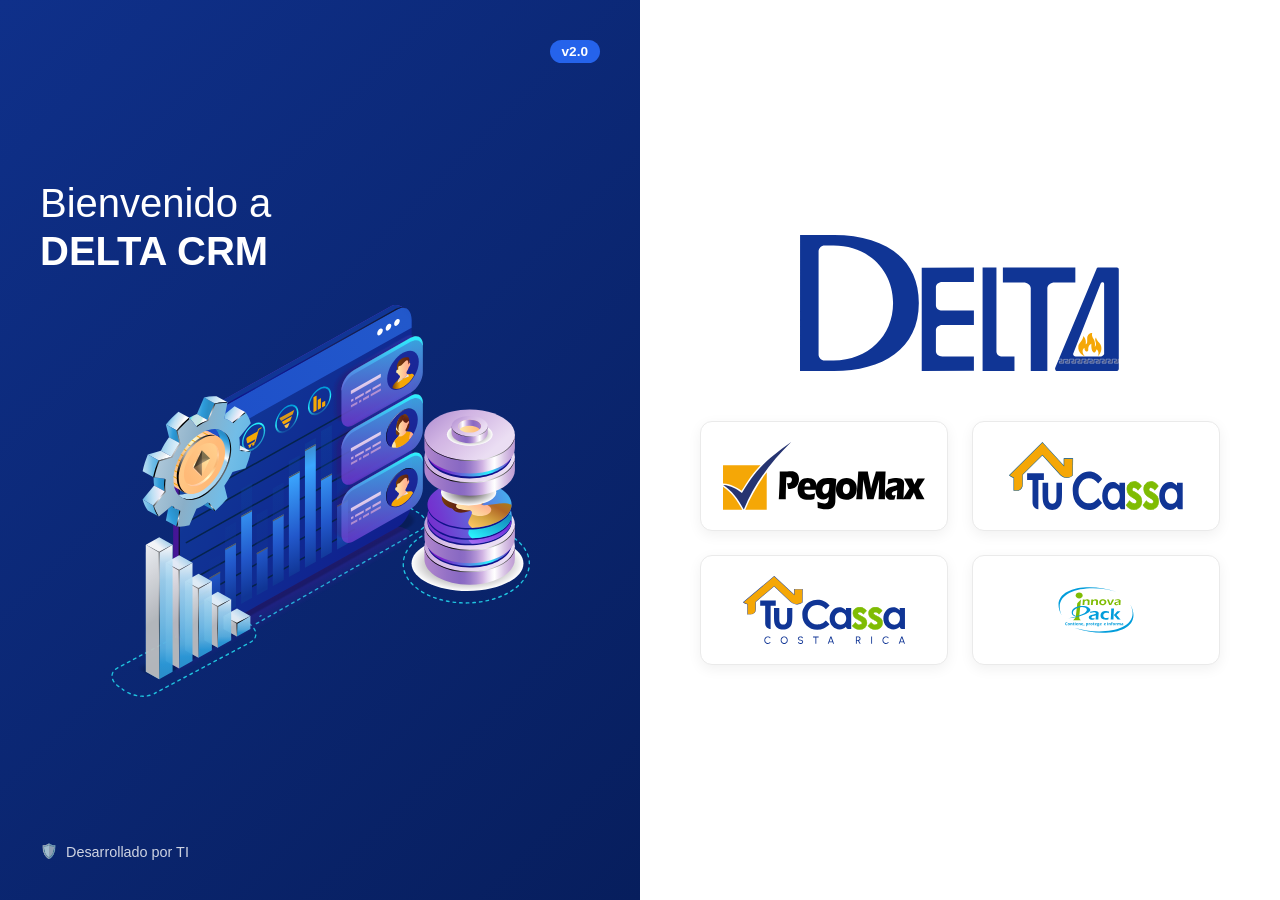
==== index.html @ 09dd129b "ajustes v4 en links" ====
<!doctype html>
<html lang="es">
  <head>
    <meta charset="UTF-8" />
    <meta name="viewport" content="width=device-width, initial-scale=1.0" />
    <title>Portal DELTA</title>
    <link rel="stylesheet" href="./portal.css" />
  </head>
  <body>
    <main class="login-container">
      <section class="panel-blue">
        <span class="version-tag">v2.0</span>
        <div class="blue-content">
          <h1>Bienvenido a <br /><strong>DELTA CRM</strong></h1>
          <img
            src="componentes/ilustracion-crm.svg"
            alt="Ilustración DELTA CRM"
            class="main-illustration"
          />
        </div>
        <footer class="ti-footer">
          <span class="shield-icon">🛡️</span> Desarrollado por TI
        </footer>
      </section>

      <section class="panel-white">
        <img
          src="componentes/logo-delta.svg"
          alt="Logo DELTA"
          class="main-logo"
        />

        <div class="brands-grid">
          <a href="https://deltapegomax.maxicassa.com" class="brand-card">
            <img src="componentes/logo-pegomax.svg" alt="Pegomax" />
          </a>
          <a href="https://deltatucassa.maxicassa.com" class="brand-card">
            <img src="componentes/logo-tucassa.svg" alt="Tu Cassa" />
          </a>
          <a href="https://deltatucassacr.maxicassa.com" class="brand-card">
            <img
              src="componentes/logo-tucassacr.svg"
              alt="Tu Cassa Costa Rica"
            />
          </a>
          <a href="https://deltainnovapack.maxicassa.com" class="brand-card">
            <img src="componentes/logo-innovapack.svg" alt="Innova Pack" />
          </a>
        </div>
      </section>
    </main>
  </body>
</html>
---- portal.css ----
/* ==========================================
   1. RESETEO Y CONFIGURACIÓN BASE
   ========================================== */
* {
    box-sizing: border-box;
    margin: 0;
    padding: 0;
    font-family: 'Segoe UI', Tahoma, Geneva, Verdana, sans-serif;
}

body, html {
    width: 100%;
    height: 100%;
    overflow: hidden; /* Evita scrolls inesperados en la pantalla completa */
    background-color: #f4f6f9;
}

/* Contenedor principal en Pantallas Grandes (Desktop) */
.login-container {
    display: flex;
    width: 100%;
    height: 100vh; /* Ocupa exactamente el alto de la pantalla visible */
    flex-direction: row;
}

/* ==========================================
   2. PANEL IZQUIERDO (AZUL)
   ========================================== */
.panel-blue {
    background: linear-gradient(135deg, #0f308a 0%, #071e5d 100%);
    color: #ffffff;
    width: 50%; /* Se reparte el 50% del ancho con el panel blanco */
    height: 100%;
    display: flex;
    flex-direction: column;
    justify-content: space-between; /* Empuja el footer al fondo y el contenido al centro */
    padding: 40px;
    position: relative;
}

.version-tag {
    position: absolute;
    top: 40px;
    right: 40px;
    background-color: #2563eb;
    padding: 4px 12px;
    border-radius: 20px;
    font-size: 0.85rem;
    font-weight: 600;
}

.blue-content {
    margin: auto 0; /* Centrado vertical del bloque de texto e imagen */
    display: flex;
    flex-direction: column;
    align-items: flex-start;
}

.blue-content h1 {
    font-size: 2.5rem;
    font-weight: 300;
    line-height: 1.2;
    margin-bottom: 30px;
}

.blue-content h1 strong {
    font-weight: 700;
}

.main-illustration {
    width: 100%;
    max-width: 420px; /* Evita que la ilustración se vuelva gigante */
    height: auto;
    align-self: center;
}

.ti-footer {
    font-size: 0.9rem;
    opacity: 0.8;
    display: flex;
    align-items: center;
    gap: 8px;
}

/* ==========================================
   3. PANEL DERECHO (BLANCO)
   ========================================== */
.panel-white {
    background-color: #ffffff;
    width: 50%;
    height: 100%;
    display: flex;
    flex-direction: column;
    justify-content: center; /* Centra verticalmente el logo y los botones */
    align-items: center;    /* Centra horizontalmente el contenido */
    padding: 60px;
    gap: 50px; /* Espacio controlado entre el logo de Delta y la cuadrícula */
}

.main-logo {
    width: 100%;
    max-width: 320px; /* Tamaño controlado para el logo de Delta */
    height: auto;
}

/* Cuadrícula de marcas */
.brands-grid {
    display: grid;
    grid-template-columns: repeat(2, 1fr); /* 2 columnas simétricas */
    gap: 24px;
    width: 100%;
    max-width: 540px; /* Limita el ancho de la rejilla para que no se desarme */
}

.brand-card {
    background: #ffffff;
    border-radius: 12px;
    padding: 20px;
    display: flex;
    justify-content: center;
    align-items: center;
    box-shadow: 0px 4px 14px rgba(0, 0, 0, 0.06);
    transition: transform 0.2s ease, box-shadow 0.2s ease;
    height: 110px; /* Alto fijo para mantener las tarjetas uniformes */
    border: 1px solid #eaeaea;
}

.brand-card:hover {
    transform: translateY(-3px);
    box-shadow: 0px 8px 20px rgba(0, 0, 0, 0.1);
}

.brand-card img {
    max-width: 100%;
    max-height: 100%;
    object-fit: contain; /* Ajusta los logos internos sin deformarlos */
}

/* ==========================================
   4. RESPONSIVE (TABLETS Y CELULARES)
   ========================================== */
@media (max-width: 1024px) {
    body, html {
        overflow: auto; /* Permite scroll en pantallas pequeñas si falta espacio */
    }

    .login-container {
        flex-direction: column; /* Cambia a diseño vertical (uno abajo del otro) */
        height: auto;
    }

    .panel-blue, .panel-white {
        width: 100%; /* Ambos paneles toman todo el ancho */
        height: auto;
    }

    .panel-blue {
        padding: 60px 40px 40px 40px;
        align-items: center;
    }

    .blue-content {
        align-items: center;
        text-align: center;
    }

    .panel-white {
        padding: 50px 20px;
        gap: 40px;
    }

    .brands-grid {
        max-width: 440px; /* Ajuste sutil de tamaño en móviles/tablets */
    }
}

@media (max-width: 480px) {
    /* Celulares muy pequeños: las tarjetas pasan a ser de 1 sola columna */
    .brands-grid {
        grid-template-columns: 1fr;
        gap: 16px;
    }
    
    .blue-content h1 {
        font-size: 2rem;
    }
}
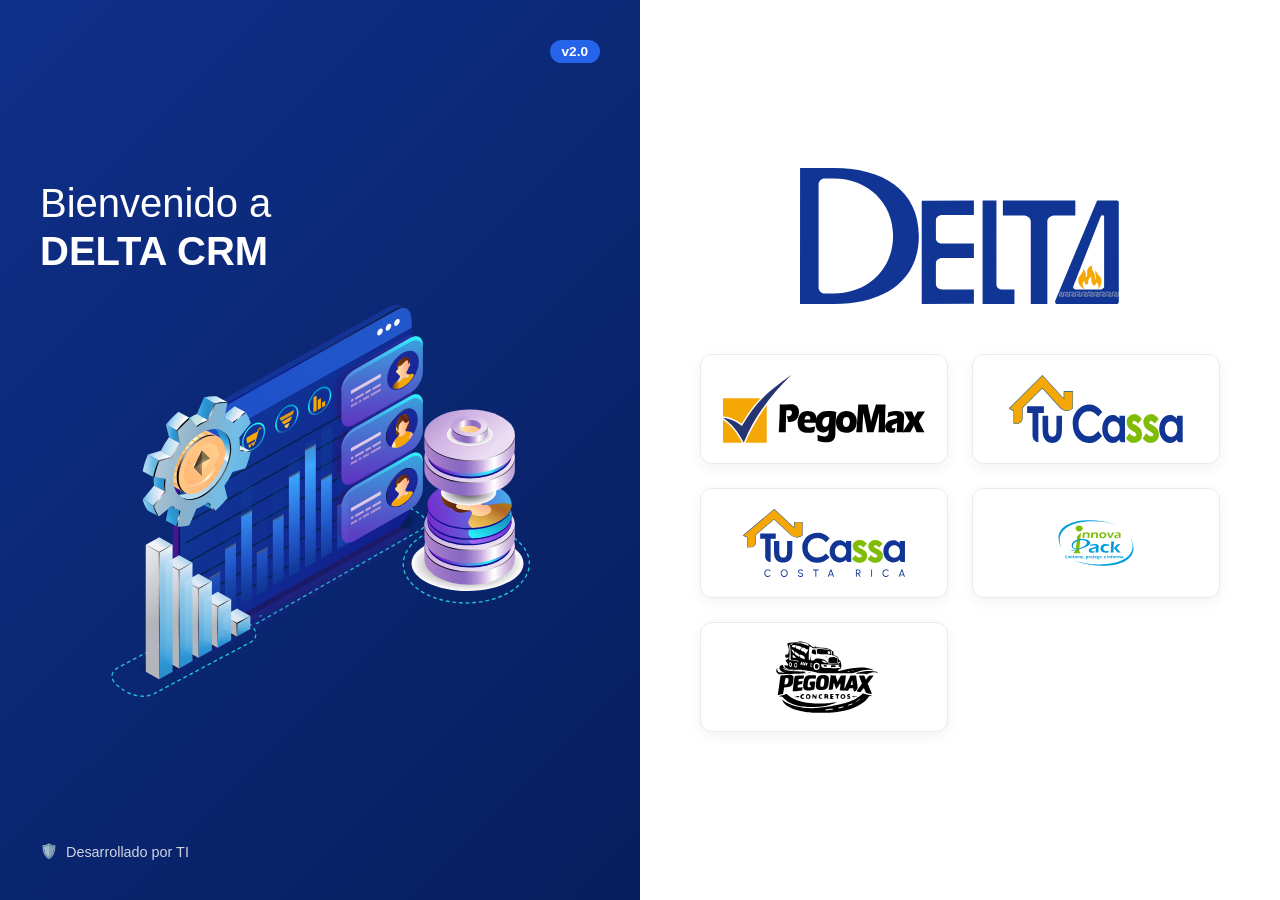
==== commit 91686c7a: "Adiccion de pegoconcreto y ajuste de icono de pestaña" ====
--- a/index.html
+++ b/index.html
@@ -5,6 +5,7 @@
     <meta name="viewport" content="width=device-width, initial-scale=1.0" />
     <title>Portal DELTA</title>
     <link rel="stylesheet" href="./portal.css" />
+    <link rel="icon" href="/componentes/img_portal.png" />
   </head>
   <body>
     <main class="login-container">
@@ -46,6 +47,12 @@
           <a href="https://deltainnovapack.maxicassa.com" class="brand-card">
             <img src="componentes/logo-innovapack.svg" alt="Innova Pack" />
           </a>
+
+          <div class="brand-card">
+            <a href="#" class="brand-card-pgc">
+              <img src="componentes/logo-pegoconreto.svg" alt="Pego Concreto" />
+            </a>
+          </div>
         </div>
       </section>
     </main>
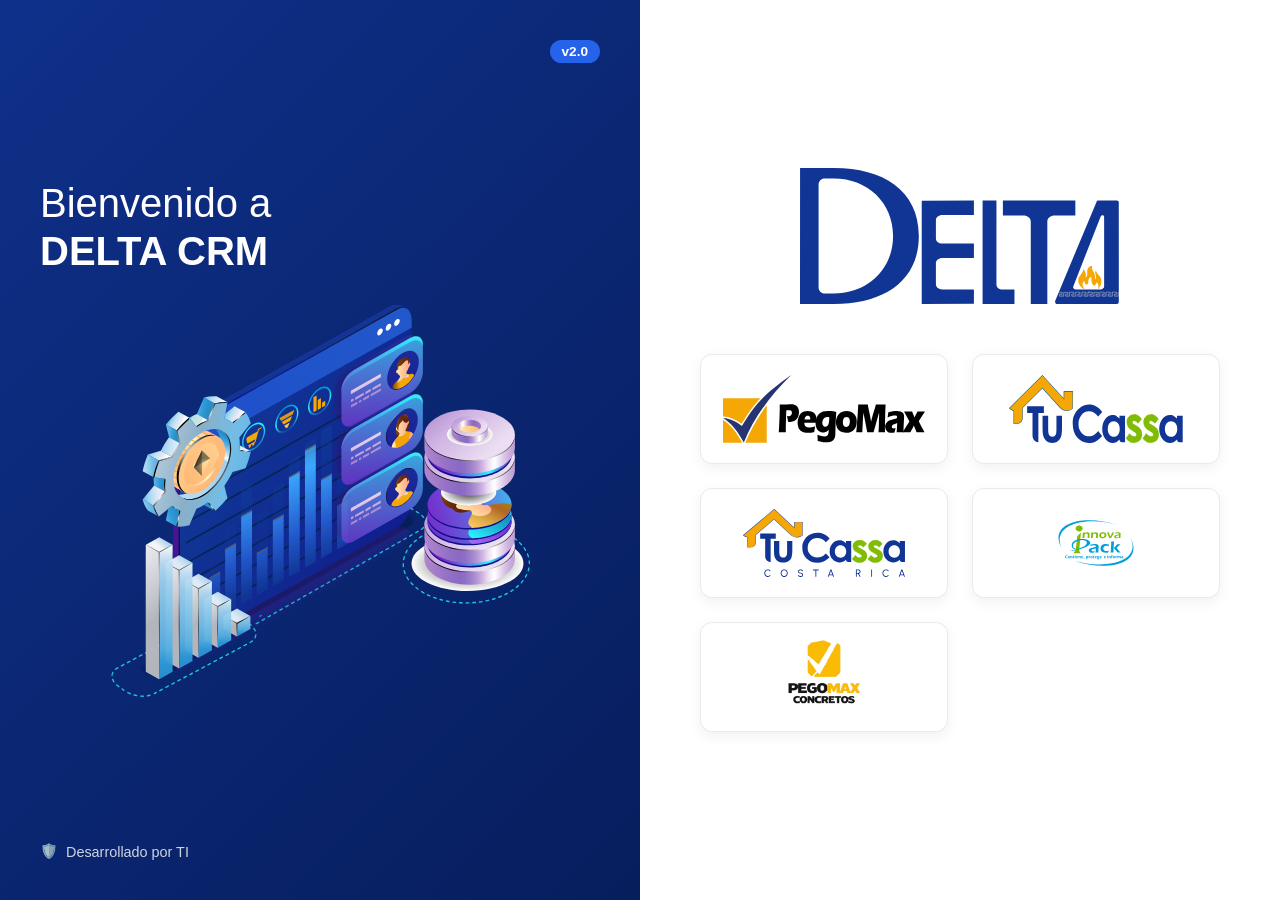
==== commit 0b836379: "Ajustes en logo pego concreto" ====
--- a/index.html
+++ b/index.html
@@ -5,7 +5,7 @@
     <meta name="viewport" content="width=device-width, initial-scale=1.0" />
     <title>Portal DELTA</title>
     <link rel="stylesheet" href="./portal.css" />
-    <link rel="icon" href="/componentes/img_portal.png" />
+    <link rel="icon" href="./componentes/img_portal.png" />
   </head>
   <body>
     <main class="login-container">
@@ -50,7 +50,7 @@
 
           <div class="brand-card">
             <a href="#" class="brand-card-pgc">
-              <img src="componentes/logo-pegoconreto.svg" alt="Pego Concreto" />
+              <img src="componentes/pego_concreto2.png" alt="Pego Concreto" />
             </a>
           </div>
         </div>
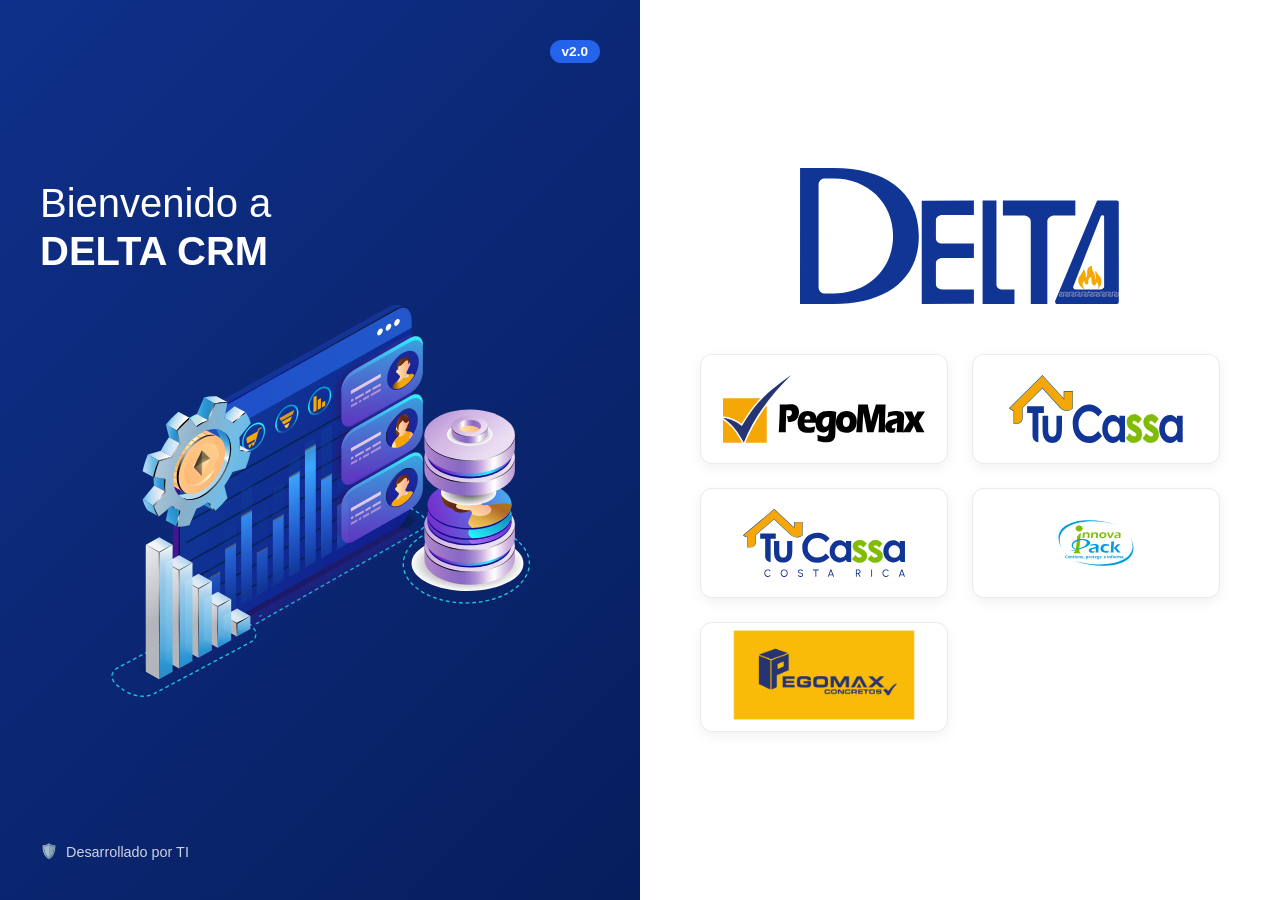
==== commit c520e599: "ajustes logo pegoconcreto" ====
--- a/index.html
+++ b/index.html
@@ -50,7 +50,7 @@
 
           <div class="brand-card">
             <a href="#" class="brand-card-pgc">
-              <img src="componentes/pego_concreto2.png" alt="Pego Concreto" />
+              <img src="componentes/pego_concreto.png" alt="Pego Concreto" />
             </a>
           </div>
         </div>
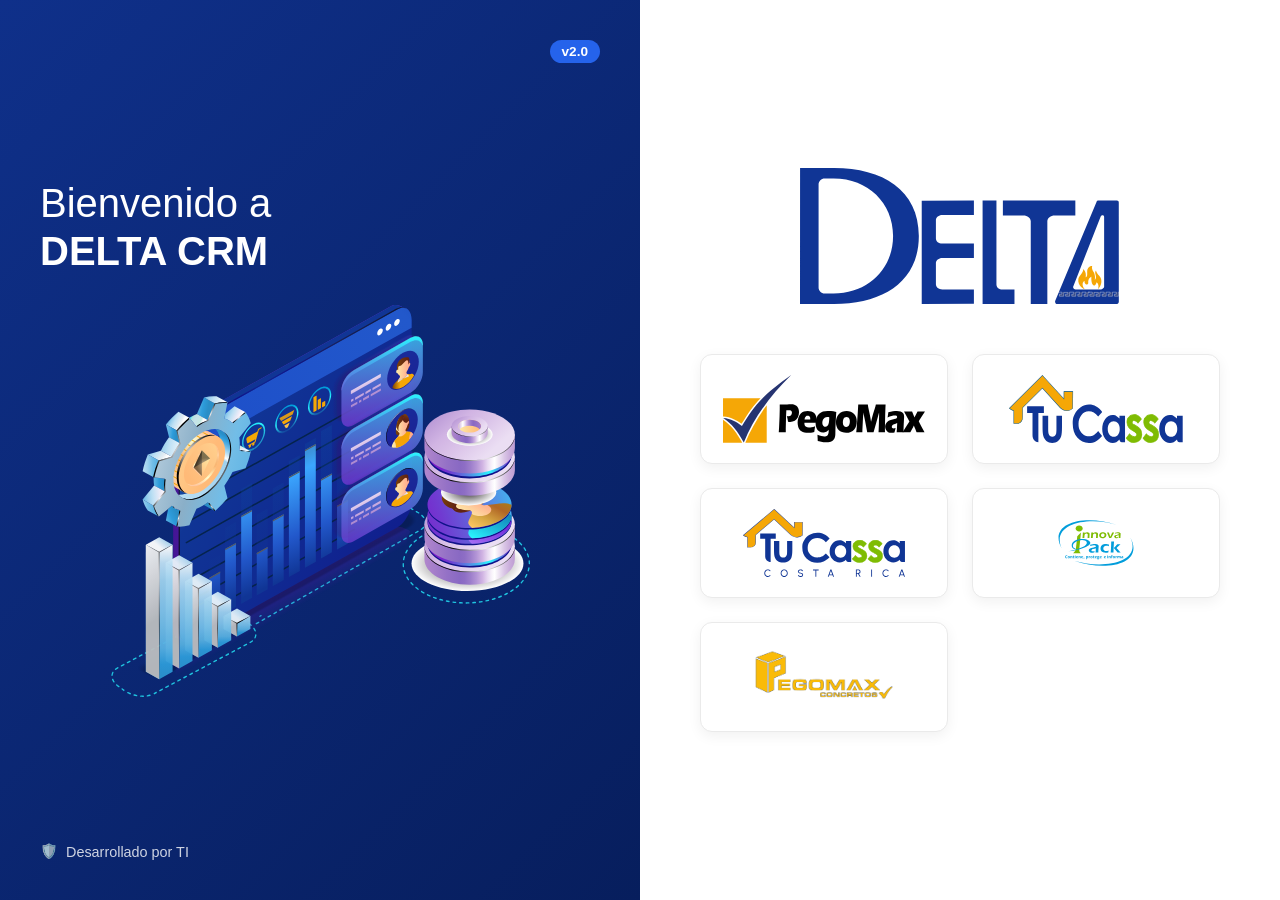
==== commit 0d598a02: "ajustes de logo" ====
--- a/index.html
+++ b/index.html
@@ -50,7 +50,10 @@
 
           <div class="brand-card">
             <a href="#" class="brand-card-pgc">
-              <img src="componentes/pego_concreto.png" alt="Pego Concreto" />
+              <img
+                src="componentes/logo-pegoconcreto.png"
+                alt="Pego Concreto"
+              />
             </a>
           </div>
         </div>
--- a/portal.css
+++ b/portal.css
@@ -2,186 +2,191 @@
    1. RESETEO Y CONFIGURACIÓN BASE
    ========================================== */
 * {
-    box-sizing: border-box;
-    margin: 0;
-    padding: 0;
-    font-family: 'Segoe UI', Tahoma, Geneva, Verdana, sans-serif;
+  box-sizing: border-box;
+  margin: 0;
+  padding: 0;
+  font-family: "Segoe UI", Tahoma, Geneva, Verdana, sans-serif;
 }
 
-body, html {
-    width: 100%;
-    height: 100%;
-    overflow: hidden; /* Evita scrolls inesperados en la pantalla completa */
-    background-color: #f4f6f9;
+body,
+html {
+  width: 100%;
+  height: 100%;
+  overflow: hidden; /* Evita scrolls inesperados en la pantalla completa */
+  background-color: #f4f6f9;
 }
 
 /* Contenedor principal en Pantallas Grandes (Desktop) */
 .login-container {
-    display: flex;
-    width: 100%;
-    height: 100vh; /* Ocupa exactamente el alto de la pantalla visible */
-    flex-direction: row;
+  display: flex;
+  width: 100%;
+  height: 100vh; /* Ocupa exactamente el alto de la pantalla visible */
+  flex-direction: row;
 }
 
 /* ==========================================
    2. PANEL IZQUIERDO (AZUL)
    ========================================== */
 .panel-blue {
-    background: linear-gradient(135deg, #0f308a 0%, #071e5d 100%);
-    color: #ffffff;
-    width: 50%; /* Se reparte el 50% del ancho con el panel blanco */
-    height: 100%;
-    display: flex;
-    flex-direction: column;
-    justify-content: space-between; /* Empuja el footer al fondo y el contenido al centro */
-    padding: 40px;
-    position: relative;
+  background: linear-gradient(135deg, #0f308a 0%, #071e5d 100%);
+  color: #ffffff;
+  width: 50%; /* Se reparte el 50% del ancho con el panel blanco */
+  height: 100%;
+  display: flex;
+  flex-direction: column;
+  justify-content: space-between; /* Empuja el footer al fondo y el contenido al centro */
+  padding: 40px;
+  position: relative;
 }
 
 .version-tag {
-    position: absolute;
-    top: 40px;
-    right: 40px;
-    background-color: #2563eb;
-    padding: 4px 12px;
-    border-radius: 20px;
-    font-size: 0.85rem;
-    font-weight: 600;
+  position: absolute;
+  top: 40px;
+  right: 40px;
+  background-color: #2563eb;
+  padding: 4px 12px;
+  border-radius: 20px;
+  font-size: 0.85rem;
+  font-weight: 600;
 }
 
 .blue-content {
-    margin: auto 0; /* Centrado vertical del bloque de texto e imagen */
-    display: flex;
-    flex-direction: column;
-    align-items: flex-start;
+  margin: auto 0; /* Centrado vertical del bloque de texto e imagen */
+  display: flex;
+  flex-direction: column;
+  align-items: flex-start;
 }
 
 .blue-content h1 {
-    font-size: 2.5rem;
-    font-weight: 300;
-    line-height: 1.2;
-    margin-bottom: 30px;
+  font-size: 2.5rem;
+  font-weight: 300;
+  line-height: 1.2;
+  margin-bottom: 30px;
 }
 
 .blue-content h1 strong {
-    font-weight: 700;
+  font-weight: 700;
 }
 
 .main-illustration {
-    width: 100%;
-    max-width: 420px; /* Evita que la ilustración se vuelva gigante */
-    height: auto;
-    align-self: center;
+  width: 100%;
+  max-width: 420px; /* Evita que la ilustración se vuelva gigante */
+  height: auto;
+  align-self: center;
 }
 
 .ti-footer {
-    font-size: 0.9rem;
-    opacity: 0.8;
-    display: flex;
-    align-items: center;
-    gap: 8px;
+  font-size: 0.9rem;
+  opacity: 0.8;
+  display: flex;
+  align-items: center;
+  gap: 8px;
 }
 
 /* ==========================================
    3. PANEL DERECHO (BLANCO)
    ========================================== */
 .panel-white {
-    background-color: #ffffff;
-    width: 50%;
-    height: 100%;
-    display: flex;
-    flex-direction: column;
-    justify-content: center; /* Centra verticalmente el logo y los botones */
-    align-items: center;    /* Centra horizontalmente el contenido */
-    padding: 60px;
-    gap: 50px; /* Espacio controlado entre el logo de Delta y la cuadrícula */
+  background-color: #ffffff;
+  width: 50%;
+  height: 100%;
+  display: flex;
+  flex-direction: column;
+  justify-content: center; /* Centra verticalmente el logo y los botones */
+  align-items: center; /* Centra horizontalmente el contenido */
+  padding: 60px;
+  gap: 50px; /* Espacio controlado entre el logo de Delta y la cuadrícula */
 }
 
 .main-logo {
-    width: 100%;
-    max-width: 320px; /* Tamaño controlado para el logo de Delta */
-    height: auto;
+  width: 100%;
+  max-width: 320px; /* Tamaño controlado para el logo de Delta */
+  height: auto;
 }
 
 /* Cuadrícula de marcas */
 .brands-grid {
-    display: grid;
-    grid-template-columns: repeat(2, 1fr); /* 2 columnas simétricas */
-    gap: 24px;
-    width: 100%;
-    max-width: 540px; /* Limita el ancho de la rejilla para que no se desarme */
+  display: grid;
+  grid-template-columns: repeat(2, 1fr); /* 2 columnas simétricas */
+  gap: 24px;
+  width: 100%;
+  max-width: 540px; /* Limita el ancho de la rejilla para que no se desarme */
 }
 
 .brand-card {
-    background: #ffffff;
-    border-radius: 12px;
-    padding: 20px;
-    display: flex;
-    justify-content: center;
-    align-items: center;
-    box-shadow: 0px 4px 14px rgba(0, 0, 0, 0.06);
-    transition: transform 0.2s ease, box-shadow 0.2s ease;
-    height: 110px; /* Alto fijo para mantener las tarjetas uniformes */
-    border: 1px solid #eaeaea;
+  background: #ffffff;
+  border-radius: 12px;
+  padding: 20px;
+  display: flex;
+  justify-content: center;
+  align-items: center;
+  box-shadow: 0px 4px 14px rgba(0, 0, 0, 0.06);
+  transition:
+    transform 0.2s ease,
+    box-shadow 0.2s ease;
+  height: 110px; /* Alto fijo para mantener las tarjetas uniformes */
+  border: 1px solid #eaeaea;
 }
 
 .brand-card:hover {
-    transform: translateY(-3px);
-    box-shadow: 0px 8px 20px rgba(0, 0, 0, 0.1);
+  transform: translateY(-3px);
+  box-shadow: 0px 8px 20px rgba(0, 0, 0, 0.1);
 }
 
 .brand-card img {
-    max-width: 100%;
-    max-height: 100%;
-    object-fit: contain; /* Ajusta los logos internos sin deformarlos */
+  max-width: 100%;
+  max-height: 100%;
+  object-fit: contain; /* Ajusta los logos internos sin deformarlos */
 }
 
 /* ==========================================
    4. RESPONSIVE (TABLETS Y CELULARES)
    ========================================== */
 @media (max-width: 1024px) {
-    body, html {
-        overflow: auto; /* Permite scroll en pantallas pequeñas si falta espacio */
-    }
+  body,
+  html {
+    overflow: auto; /* Permite scroll en pantallas pequeñas si falta espacio */
+  }
 
-    .login-container {
-        flex-direction: column; /* Cambia a diseño vertical (uno abajo del otro) */
-        height: auto;
-    }
+  .login-container {
+    flex-direction: column; /* Cambia a diseño vertical (uno abajo del otro) */
+    height: auto;
+  }
 
-    .panel-blue, .panel-white {
-        width: 100%; /* Ambos paneles toman todo el ancho */
-        height: auto;
-    }
+  .panel-blue,
+  .panel-white {
+    width: 100%; /* Ambos paneles toman todo el ancho */
+    height: auto;
+  }
 
-    .panel-blue {
-        padding: 60px 40px 40px 40px;
-        align-items: center;
-    }
+  .panel-blue {
+    padding: 60px 40px 40px 40px;
+    align-items: center;
+  }
 
-    .blue-content {
-        align-items: center;
-        text-align: center;
-    }
+  .blue-content {
+    align-items: center;
+    text-align: center;
+  }
 
-    .panel-white {
-        padding: 50px 20px;
-        gap: 40px;
-    }
+  .panel-white {
+    padding: 50px 20px;
+    gap: 40px;
+  }
 
-    .brands-grid {
-        max-width: 440px; /* Ajuste sutil de tamaño en móviles/tablets */
-    }
+  .brands-grid {
+    max-width: 440px; /* Ajuste sutil de tamaño en móviles/tablets */
+  }
 }
 
 @media (max-width: 480px) {
-    /* Celulares muy pequeños: las tarjetas pasan a ser de 1 sola columna */
-    .brands-grid {
-        grid-template-columns: 1fr;
-        gap: 16px;
-    }
-    
-    .blue-content h1 {
-        font-size: 2rem;
-    }
-}+  /* Celulares muy pequeños: las tarjetas pasan a ser de 1 sola columna */
+  .brands-grid {
+    grid-template-columns: 1fr;
+    gap: 16px;
+  }
+
+  .blue-content h1 {
+    font-size: 2rem;
+  }
+}
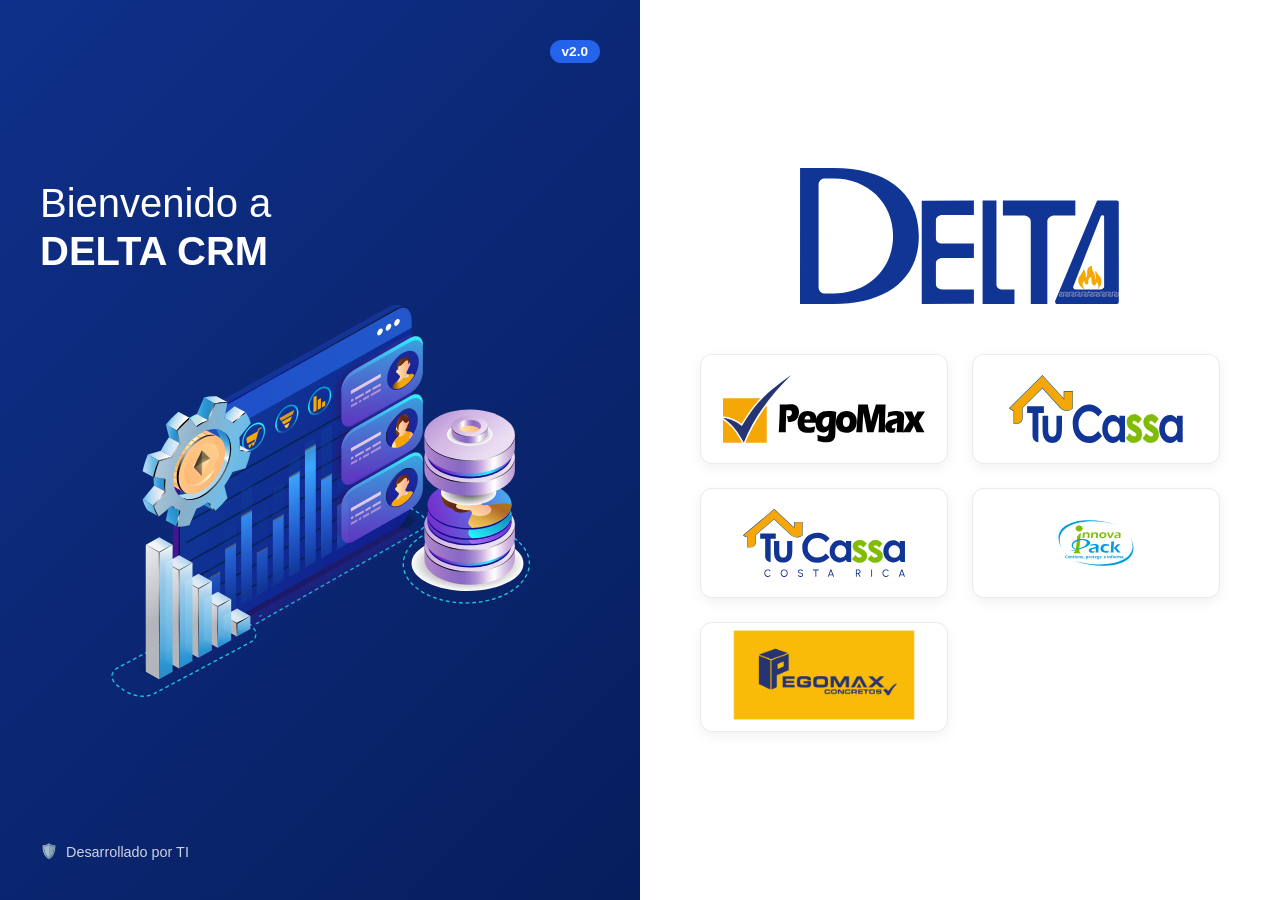
==== commit 64af0c2c: "cambios logo2" ====
--- a/index.html
+++ b/index.html
@@ -49,11 +49,11 @@
           </a>
 
           <div class="brand-card">
-            <a href="#" class="brand-card-pgc">
-              <img
-                src="componentes/logo-pegoconcreto.png"
-                alt="Pego Concreto"
-              />
+            <a
+              href="https://deltapegomaxconcretos.maxicassa.com/"
+              class="brand-card-pgc"
+            >
+              <img src="componentes/pegoconcreto.png" alt="Pego Concreto" />
             </a>
           </div>
         </div>
